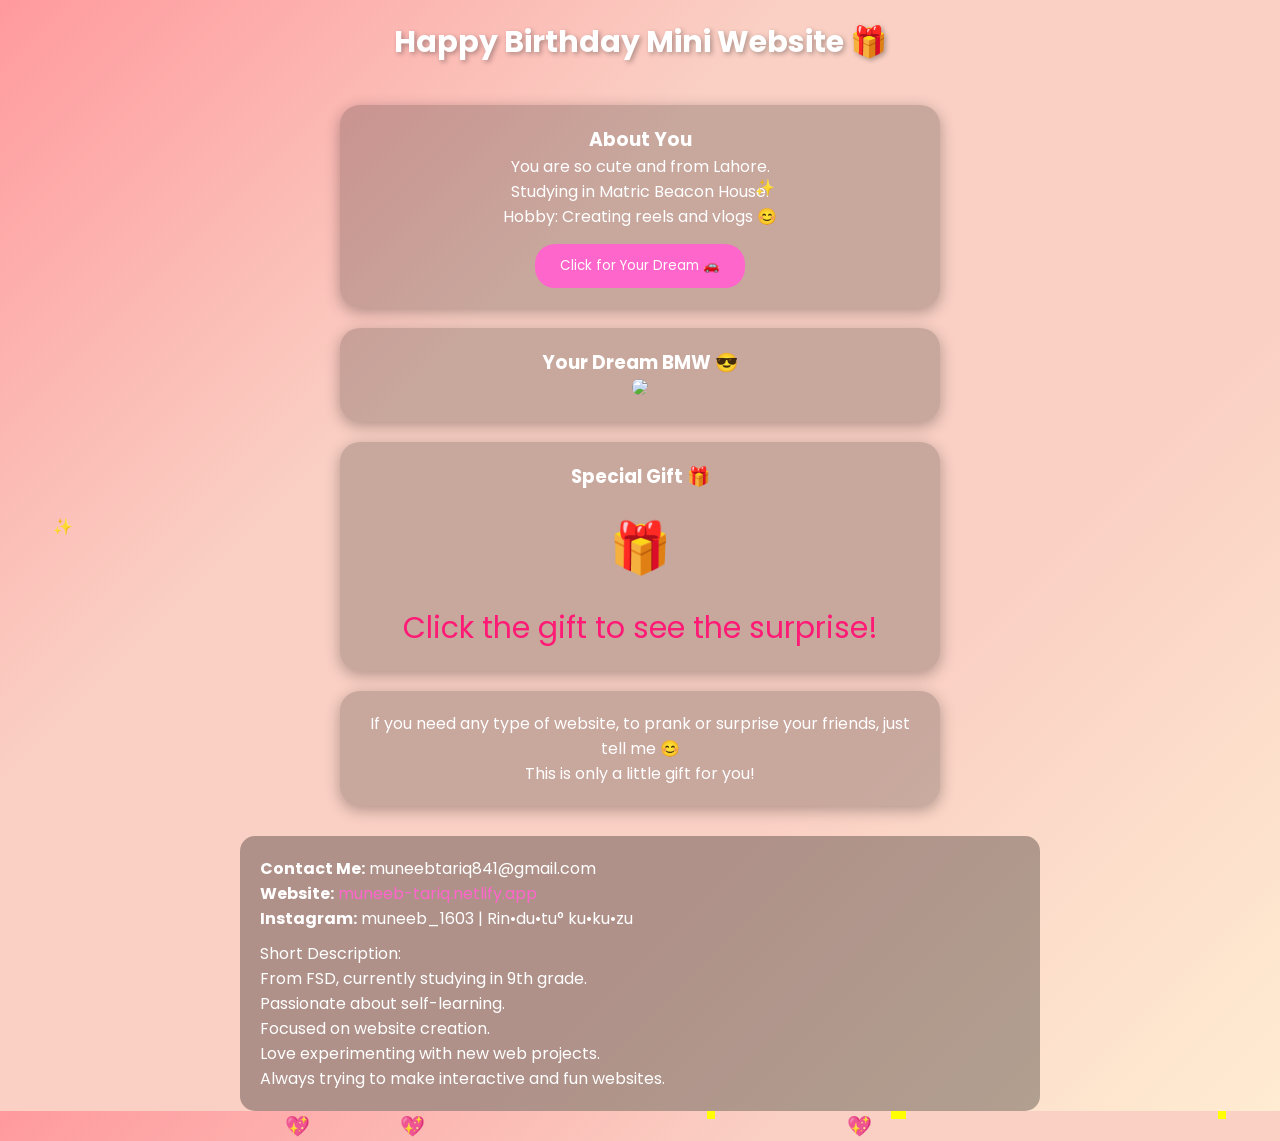
==== gift.html @ 5f5169a1 "Create gift.html" ====
<!DOCTYPE html>
<html lang="en">
<head>
<meta charset="UTF-8">
<meta name="viewport" content="width=device-width, initial-scale=1.0">
<title>Mini Gift Website 🎁</title>
<link href="https://fonts.googleapis.com/css2?family=Poppins:wght@300;500;700&display=swap" rel="stylesheet">

<style>
*{margin:0;padding:0;box-sizing:border-box;font-family:'Poppins',sans-serif;}
body{
  background: linear-gradient(135deg,#ff9a9e,#fad0c4,#fad0c4,#ffecd2);
  color:white;
  overflow-x:hidden;
  text-align:center;
}

/* Header */
header{
  padding:20px;
  font-size:30px;
  font-weight:700;
  text-shadow:2px 2px 5px rgba(0,0,0,0.3);
}

/* Sections */
.section{
  width:90%;
  max-width:600px;
  background: rgba(0,0,0,0.2);
  padding:20px;
  border-radius:20px;
  margin:20px auto;
  box-shadow:0 4px 15px rgba(0,0,0,0.3);
}

/* Buttons */
button{
  padding:12px 25px;
  border:none;
  border-radius:20px;
  background:#ff66cc;
  color:white;
  cursor:pointer;
  margin-top:15px;
  transition:0.3s;
}
button:hover{transform:scale(1.1);}

/* Gift Section */
.gift{
  font-size:50px;
  cursor:pointer;
  margin-top:20px;
  animation:bounce 1.5s infinite;
}
@keyframes bounce{50%{transform:translateY(-10px);}}

/* Fireworks */
.firework{
  position:absolute;
  font-size:25px;
  animation:explode 1s ease-out forwards;
}
@keyframes explode{0%{transform:scale(0);}100%{transform:scale(3);opacity:0;}}

/* Hearts */
.heart{position:absolute;font-size:20px;animation:float 6s linear infinite;}
@keyframes float{0%{transform:translateY(100vh);}100%{transform:translateY(-10vh);}}

/* Confetti */
.confetti{position:absolute;width:8px;height:8px;background:yellow;animation:fall 3s linear infinite;}
@keyframes fall{to{transform:translateY(100vh);}}

/* Sparkles */
.sparkle{position:absolute;animation:spark 2s linear infinite;}
@keyframes spark{50%{opacity:1;transform:scale(1.2);}}

/* Final Text Glow */
.final{font-size:30px;margin-top:20px;color:#ff1a75;animation:glow 2s infinite alternate;}
@keyframes glow{from{text-shadow:0 0 10px pink;}to{text-shadow:0 0 25px purple;}}

/* Footer */
footer{
  background:rgba(0,0,0,0.3);
  color:white;
  padding:20px;
  margin-top:30px;
  border-radius:15px;
  width:90%;
  max-width:800px;
  margin-left:auto;
  margin-right:auto;
  text-align:left;
}
footer a{color:#ff66cc; text-decoration:none;}
footer a:hover{text-decoration:underline;}
</style>
</head>
<body>

<!-- Trending motivational music -->
<audio id="bgMusic" loop>
  <source src="https://www.soundhelix.com/examples/mp3/SoundHelix-Song-1.mp3" type="audio/mpeg">
</audio>

<header>Happy Birthday Mini Website 🎁</header>

<!-- About Section -->
<div class="section">
  <h3>About You</h3>
  <p>You are so cute and from Lahore.<br>
     Studying in Matric Beacon House.<br>
     Hobby: Creating reels and vlogs 😊</p>
  <button onclick="showBMW()">Click for Your Dream 🚗</button>
</div>

<!-- Dream BMW display -->
<div id="bmwContainer" class="section hidden">
  <h3>Your Dream BMW 😎</h3>
  <a href="https://www.bmw.com/en/bmw-models.html" target="_blank">
    <img src="https://cdn.bmwblog.com/wp-content/uploads/2022/12/2023-BMW-M3-G80-Competition-19-830x553.jpg" width="90%" style="border-radius:15px;">
  </a>
</div>

<!-- Gift Section -->
<div class="section">
  <h3>Special Gift 🎁</h3>
  <div class="gift" onclick="openGift()">🎁</div>
  <div class="final">Click the gift to see the surprise!</div>
</div>

<!-- Extra message -->
<div class="section">
  <p>If you need any type of website, to prank or surprise your friends, just tell me 😊<br>
     This is only a little gift for you!</p>
</div>

<!-- Footer -->
<footer>
  <p><strong>Contact Me:</strong> muneebtariq841@gmail.com</p>
  <p><strong>Website:</strong> <a href="https://muneeb-tariq.netlify.app" target="_blank">muneeb-tariq.netlify.app</a></p>
  <p><strong>Instagram:</strong> muneeb_1603 | Rin•du•tu° ku•ku•zu</p>
  <p style="margin-top:10px;">
    Short Description:<br>
    From FSD, currently studying in 9th grade.<br>
    Passionate about self-learning.<br>
    Focused on website creation.<br>
    Love experimenting with new web projects.<br>
    Always trying to make interactive and fun websites.
  </p>
</footer>

<script>
// Start music on first interaction
document.body.addEventListener("click",()=>{document.getElementById("bgMusic").play();},{once:true});

// Show BMW dream image
function showBMW(){
  document.getElementById("bmwContainer").classList.remove("hidden");
}

// Gift + Fireworks
function openGift(){
  alert("A little surprise just for you 🎉✨");
  for(let i=0;i<15;i++){
    let f=document.createElement("div");
    f.className="firework";
    f.innerHTML="🎆";
    f.style.left=Math.random()*100+"vw";
    f.style.top=Math.random()*100+"vh";
    document.body.appendChild(f);
    setTimeout(()=>f.remove(),1000);
  }
}

// Hearts + Confetti + Sparkles
setInterval(()=>{
  let h=document.createElement("div");
  h.className="heart"; h.innerHTML="💖";
  h.style.left=Math.random()*100+"vw"; document.body.appendChild(h);
  setTimeout(()=>h.remove(),6000);
},400);

setInterval(()=>{
  let c=document.createElement("div");
  c.className="confetti";
  c.style.left=Math.random()*100+"vw"; document.body.appendChild(c);
  setTimeout(()=>c.remove(),3000);
},300);

setInterval(()=>{
  let s=document.createElement("div");
  s.className="sparkle"; s.innerHTML="✨";
  s.style.left=Math.random()*100+"vw"; s.style.top=Math.random()*100+"vh";
  document.body.appendChild(s); setTimeout(()=>s.remove(),2000);
},500);
</script>

</body>
</html>
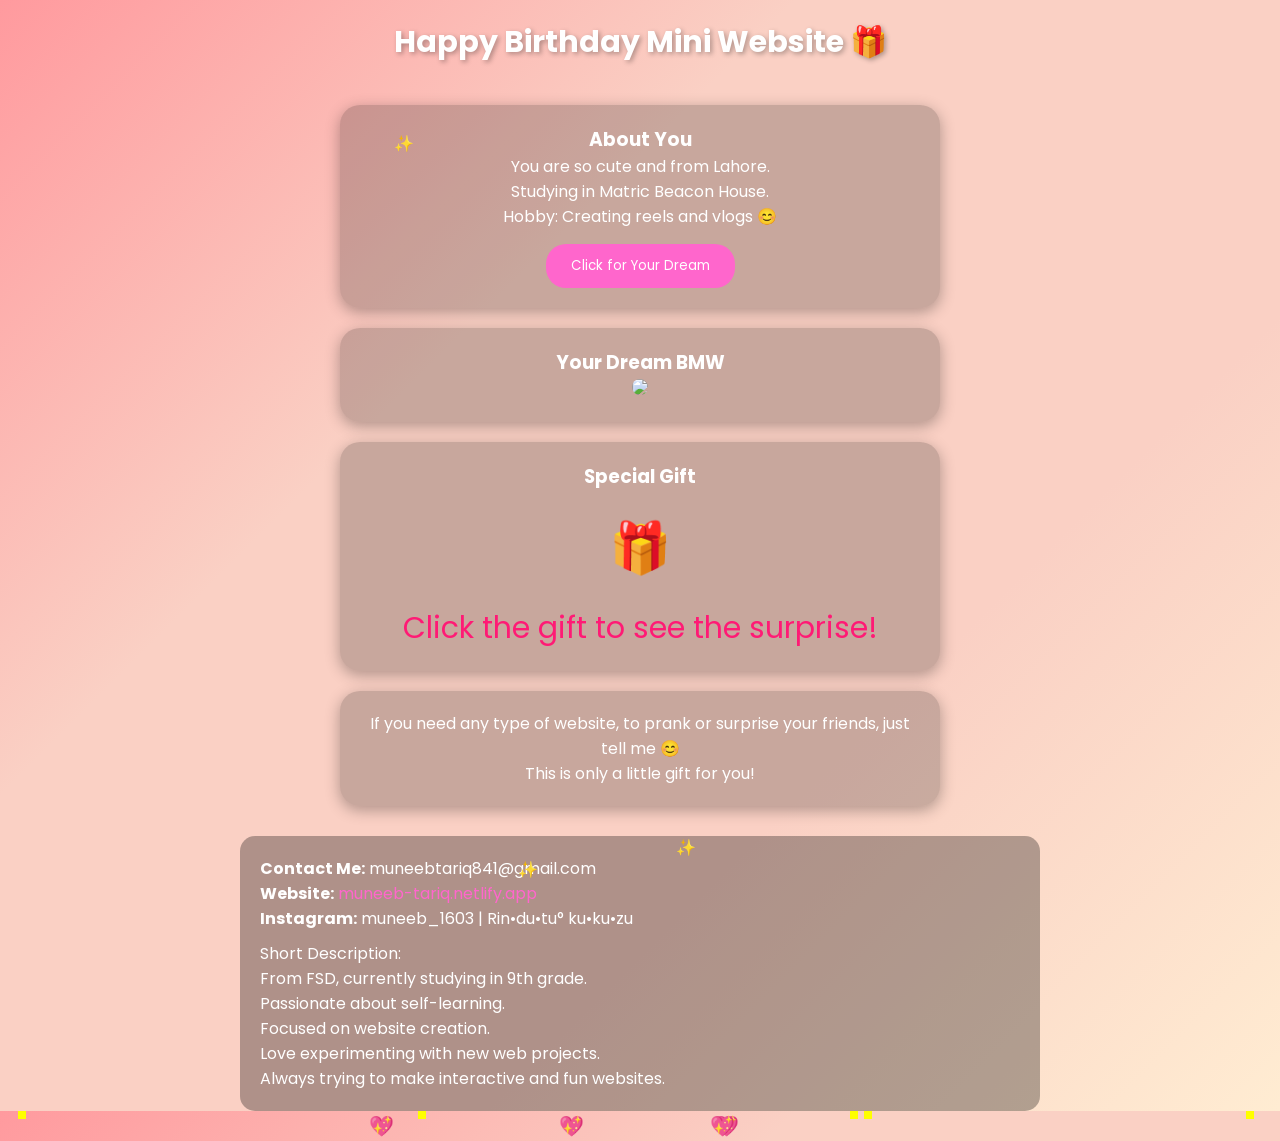
==== commit 76c08c1e: "Update gift.html" ====
--- a/gift.html
+++ b/gift.html
@@ -112,12 +112,12 @@
   <p>You are so cute and from Lahore.<br>
      Studying in Matric Beacon House.<br>
      Hobby: Creating reels and vlogs 😊</p>
-  <button onclick="showBMW()">Click for Your Dream 🚗</button>
+  <button onclick="showBMW()">Click for Your Dream </button>
 </div>
 
 <!-- Dream BMW display -->
 <div id="bmwContainer" class="section hidden">
-  <h3>Your Dream BMW 😎</h3>
+  <h3>Your Dream BMW </h3>
   <a href="https://www.bmw.com/en/bmw-models.html" target="_blank">
     <img src="https://cdn.bmwblog.com/wp-content/uploads/2022/12/2023-BMW-M3-G80-Competition-19-830x553.jpg" width="90%" style="border-radius:15px;">
   </a>
@@ -125,7 +125,7 @@
 
 <!-- Gift Section -->
 <div class="section">
-  <h3>Special Gift 🎁</h3>
+  <h3>Special Gift </h3>
   <div class="gift" onclick="openGift()">🎁</div>
   <div class="final">Click the gift to see the surprise!</div>
 </div>
